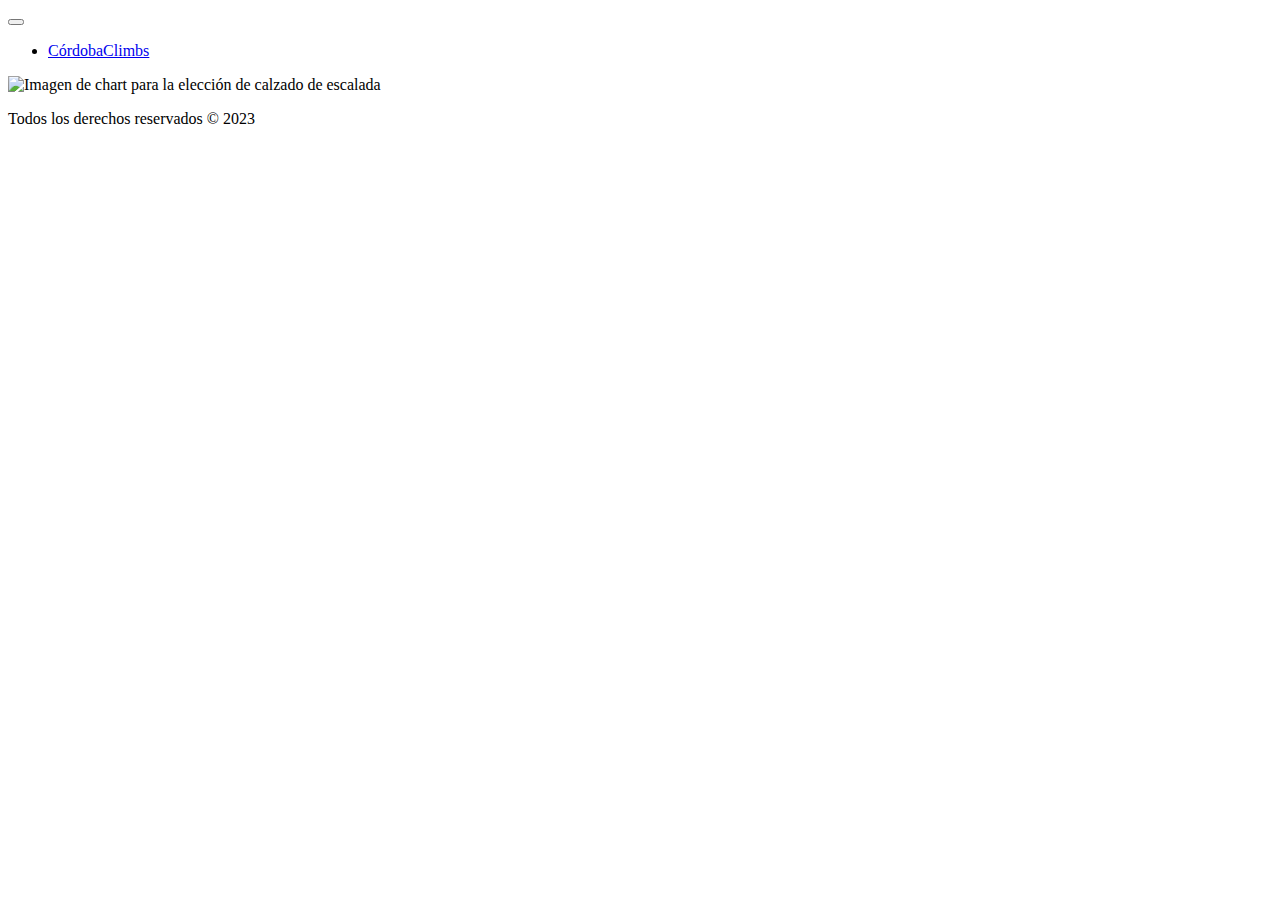
==== pages/eleccion.html @ ee1252d7 "Primer Commit" ====
<!DOCTYPE html>
<html lang="es">
<head>
    <meta charset="UTF-8">
    <meta http-equiv="X-UA-Compatible" content="IE=edge">
    <meta name="viewport" content="width=device-width, initial-scale=1.0">
    <title>CórdobaClimbs</title>
    <meta name="description" content="Sitio web orientado a promover la escalada en Córdoba Argentina">
    <meta name="keywords" content="ESCALADA, DEPORTIVA, CÓRDOBA, DEPORTE, EXTREMO,CLASICA, BOULDER, CBAX">

    <!-- Favicon -->
    <link rel="shortcut icon" href="./images/icons8-bouldering-skin-type-2-96.png" type="image/x-icon">
    
    <!-- Bootstrap CSS -->
    <link href="https://cdn.jsdelivr.net/npm/bootstrap@5.3.0-alpha1/dist/css/bootstrap.min.css" rel="stylesheet" integrity="sha384-GLhlTQ8iRABdZLl6O3oVMWSktQOp6b7In1Zl3/Jr59b6EGGoI1aFkw7cmDA6j6gD" crossorigin="anonymous">

    <!-- AOS -->
    <link href="https://unpkg.com/aos@2.3.1/dist/aos.css" rel="stylesheet">

    <!-- CSS Main -->
    <link rel="stylesheet" href="./css/styles.css">

</head>

<body>
    <header>
        <!-- Navbar -->
        <nav class="navbar navbar-expand-lg bg-body-tertiary">
            <div class="container-fluid">
                <button class="navbar-toggler" type="button" data-bs-toggle="collapse" data-bs-target="#navbarSupportedContent" aria-controls="navbarSupportedContent" aria-expanded="false" aria-label="Toggle navigation">
                    <span class="navbar-toggler-icon"></span>
                </button>
                <div class="collapse navbar-collapse" id="navbarSupportedContent">
                    <ul class="navbar-nav mx-auto mb-2 mb-lg-0">
                        <li class="nav-item">
                            <a class="nav-link active" aria-current="page" href="./index.html">CórdobaClimbs</a>
                        </li>
                    </ul>
                </div>
            </div>
        </nav>
    </header>

    <!-- Banner inicio -->
    <section>
        <div class="contenedor-inicio">
            <div class="contenedor-texto">
                <div id="nombreUsuario">
                
                </div>        
            </div>
            <div class="contenedor-texto">
                <div id="datosUsuario">
                    
                </div>
            </div>
        </div>
        <div class="row">
            <div class="col-md-8 mx-auto">
                <img src="./images/shoes_chart.jpg" class="img-fluid imagen-centrada imagen-esquinas-redondeadas" alt="Imagen de chart para la elección de calzado de escalada">
            </div>
        </div>
        
    </section>

    <!-- Footer -->
    <footer>
        <p>Todos los derechos reservados © 2023</p>
    </footer>

    <!-- Bootstrap JS -->
    <script src="https://cdn.jsdelivr.net/npm/bootstrap@5.3.0-alpha1/dist/js/bootstrap.bundle.min.js" integrity="sha384-w76AqPfDkMBDXo30jS1Sgez6pr3x5MlQ1ZAGC+nuZB+EYdgRZgiwxhTBTkF7CXvN" crossorigin="anonymous"></script>
    
    <!-- Archivo JS -->
    <script src="./js/eleccion.js"></script>
</body>
</html>
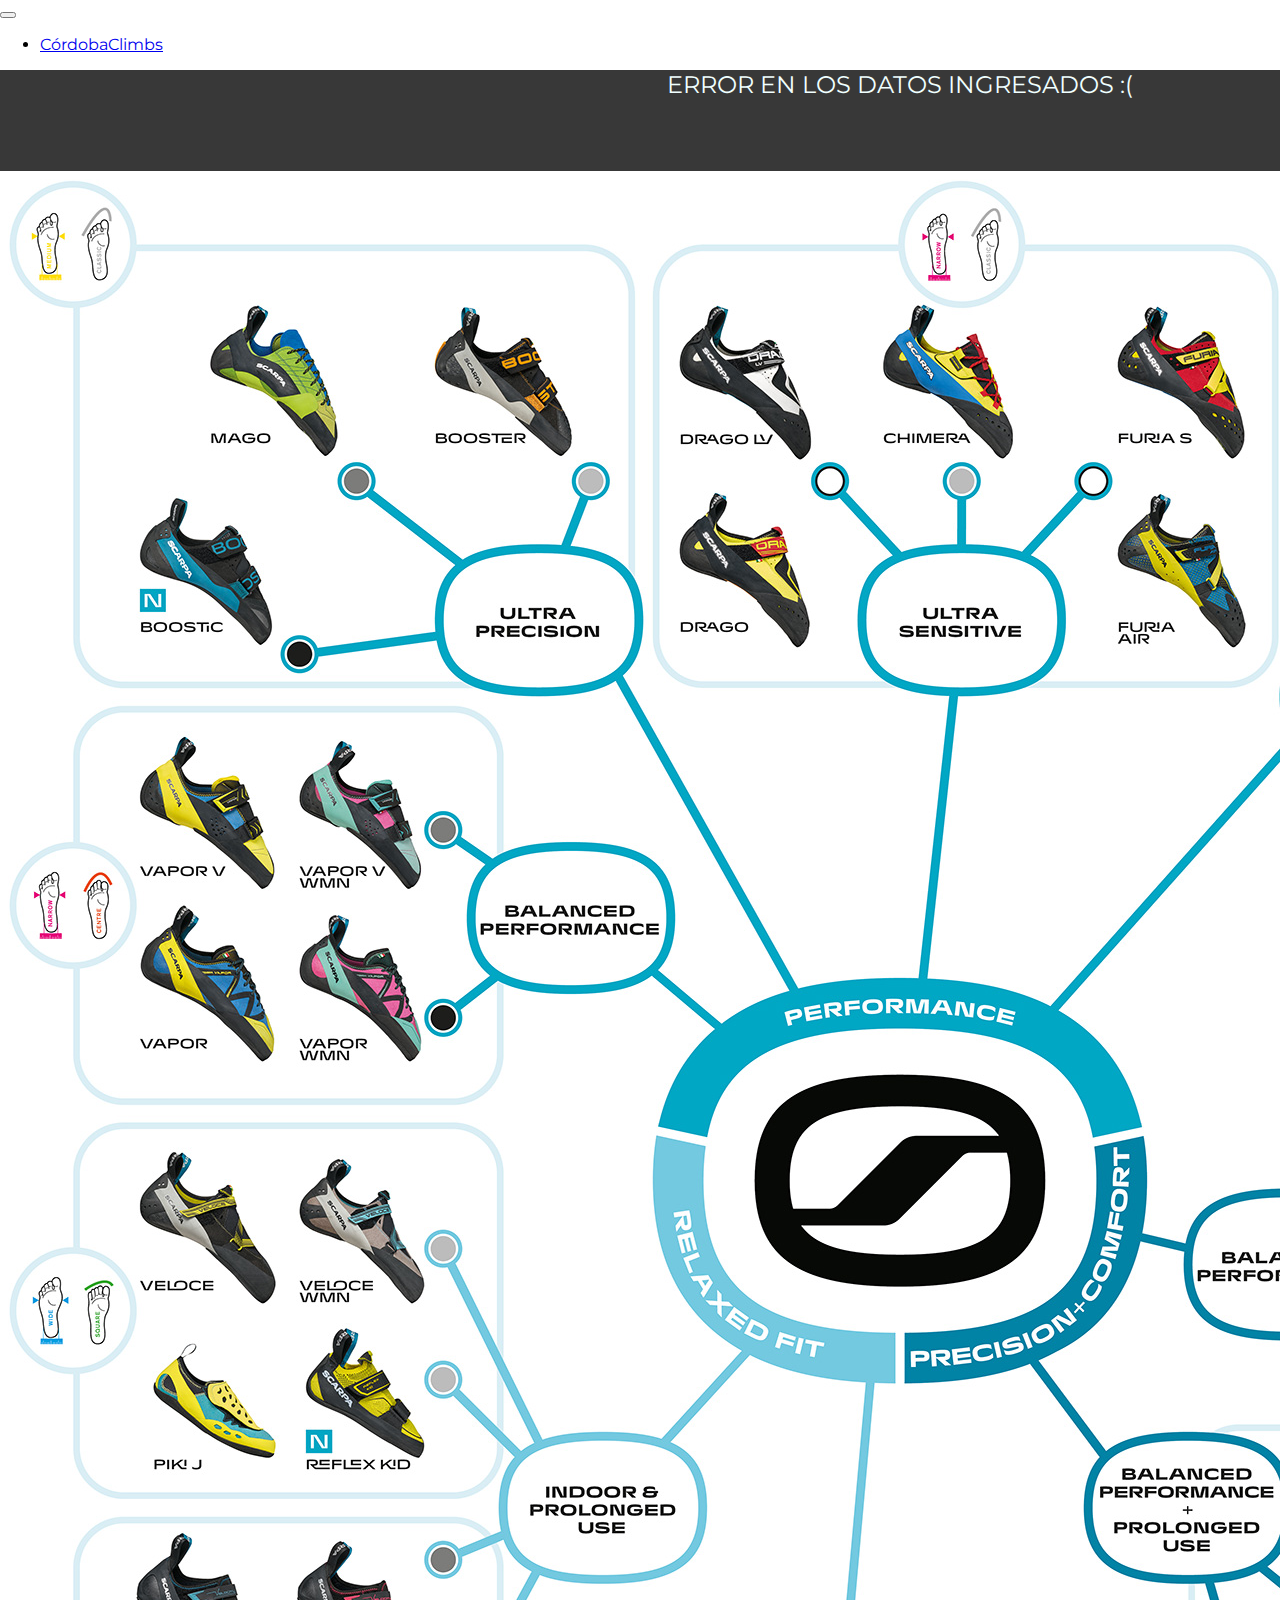
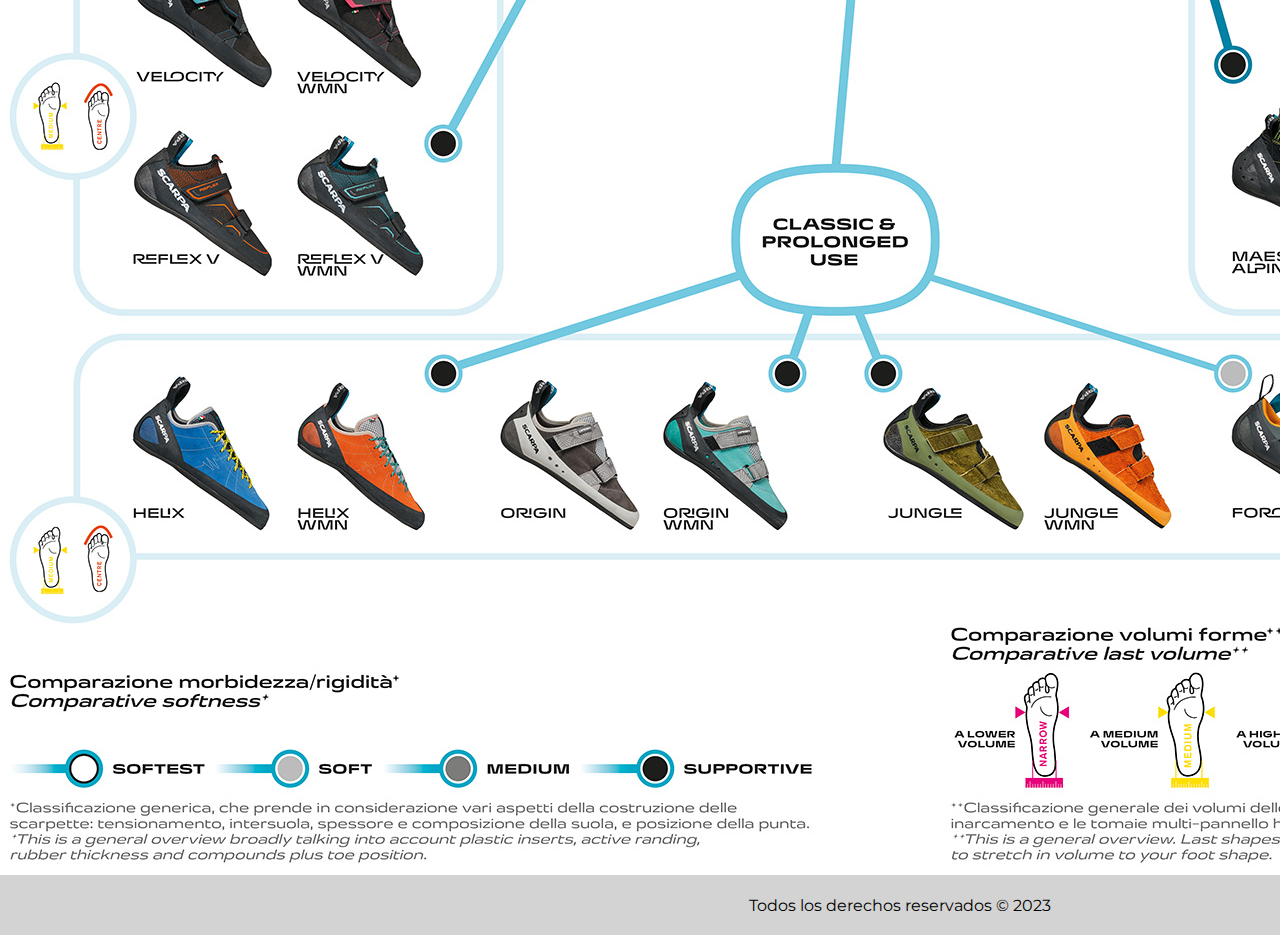
==== commit 0079130b: "Update eleccion.html" ====
--- a/pages/eleccion.html
+++ b/pages/eleccion.html
@@ -18,7 +18,7 @@
     <link href="https://unpkg.com/aos@2.3.1/dist/aos.css" rel="stylesheet">
 
     <!-- CSS Main -->
-    <link rel="stylesheet" href="./css/styles.css">
+    <link rel="stylesheet" href="../css/styles.css">
 
 </head>
 
@@ -33,7 +33,7 @@
                 <div class="collapse navbar-collapse" id="navbarSupportedContent">
                     <ul class="navbar-nav mx-auto mb-2 mb-lg-0">
                         <li class="nav-item">
-                            <a class="nav-link active" aria-current="page" href="./index.html">CórdobaClimbs</a>
+                            <a class="nav-link active" aria-current="page" href="../index.html">CórdobaClimbs</a>
                         </li>
                     </ul>
                 </div>
@@ -57,7 +57,7 @@
         </div>
         <div class="row">
             <div class="col-md-8 mx-auto">
-                <img src="./images/shoes_chart.jpg" class="img-fluid imagen-centrada imagen-esquinas-redondeadas" alt="Imagen de chart para la elección de calzado de escalada">
+                <img src="../images/shoes_chart.jpg" class="img-fluid imagen-centrada imagen-esquinas-redondeadas" alt="Imagen de chart para la elección de calzado de escalada">
             </div>
         </div>
         
@@ -72,6 +72,6 @@
     <script src="https://cdn.jsdelivr.net/npm/bootstrap@5.3.0-alpha1/dist/js/bootstrap.bundle.min.js" integrity="sha384-w76AqPfDkMBDXo30jS1Sgez6pr3x5MlQ1ZAGC+nuZB+EYdgRZgiwxhTBTkF7CXvN" crossorigin="anonymous"></script>
     
     <!-- Archivo JS -->
-    <script src="./js/eleccion.js"></script>
+    <script src="../js/eleccion.js"></script>
 </body>
 </html>--- a/css/styles.css
+++ b/css/styles.css
@@ -0,0 +1,57 @@
+@charset "UTF-8";
+@import url("https://fonts.googleapis.com/css2?family=Montserrat:ital,wght@0,100;0,200;0,300;0,400;0,500;0,600;0,700;0,800;0,900;1,100;1,200;1,300;1,400;1,500;1,600;1,700;1,800;1,900&display=swap");
+/* Estilo para el Body */
+body {
+  margin: 0%;
+  font-family: "Montserrat", sans-serif;
+  display: grid;
+  min-height: 100vh;
+  grid-template-rows: auto 1fr auto;
+  /* Estilo para Index */
+}
+body .contenedor-inicio {
+  text-align: center;
+  background-color: #383838;
+  height: auto;
+}
+body .contenedor-inicio .row {
+  width: 100%;
+}
+body .contenedor-inicio .imagen-centrada {
+  display: block;
+  margin: 2% auto;
+  width: 60%;
+}
+body .contenedor-inicio .imagen-esquinas-redondeadas {
+  border-radius: 10px;
+}
+body .contenedor-inicio .contenedor-texto {
+  font-size: x-large;
+  color: #f0ffff;
+  margin-left: 5%;
+  margin-right: 5%;
+  padding-bottom: 2%;
+}
+
+/* Estilo para el footer */
+footer {
+  display: flex;
+  justify-content: center;
+  align-items: center;
+  background-color: lightgray;
+  height: 60px;
+  width: 100%;
+  /* Estilo para el contenido del footer */
+}
+footer p {
+  margin: 0;
+}
+
+@media screen and (max-width: 768px) {
+  body h1 {
+    font-size: 30px;
+  }
+  body p {
+    font-size: 12px;
+  }
+}
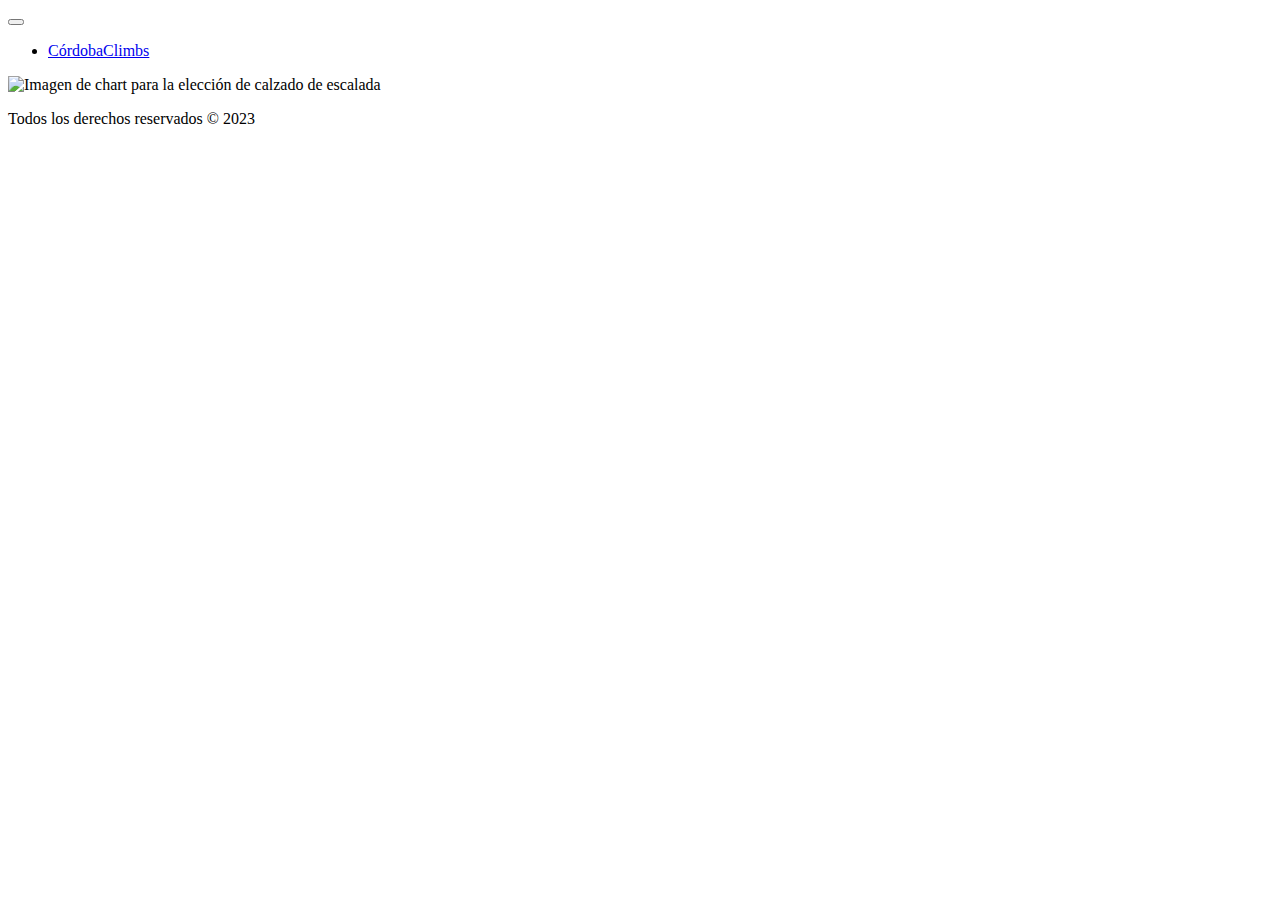
==== commit 56e9699c: "Prueba de rutas" ====
--- a/pages/eleccion.html
+++ b/pages/eleccion.html
@@ -7,6 +7,8 @@
     <title>CórdobaClimbs</title>
     <meta name="description" content="Sitio web orientado a promover la escalada en Córdoba Argentina">
     <meta name="keywords" content="ESCALADA, DEPORTIVA, CÓRDOBA, DEPORTE, EXTREMO,CLASICA, BOULDER, CBAX">
+
+    <base href="/Agustin-Gutierrez/PreEntrega3-GutierrezA/">
 
     <!-- Favicon -->
     <link rel="shortcut icon" href="./images/icons8-bouldering-skin-type-2-96.png" type="image/x-icon">
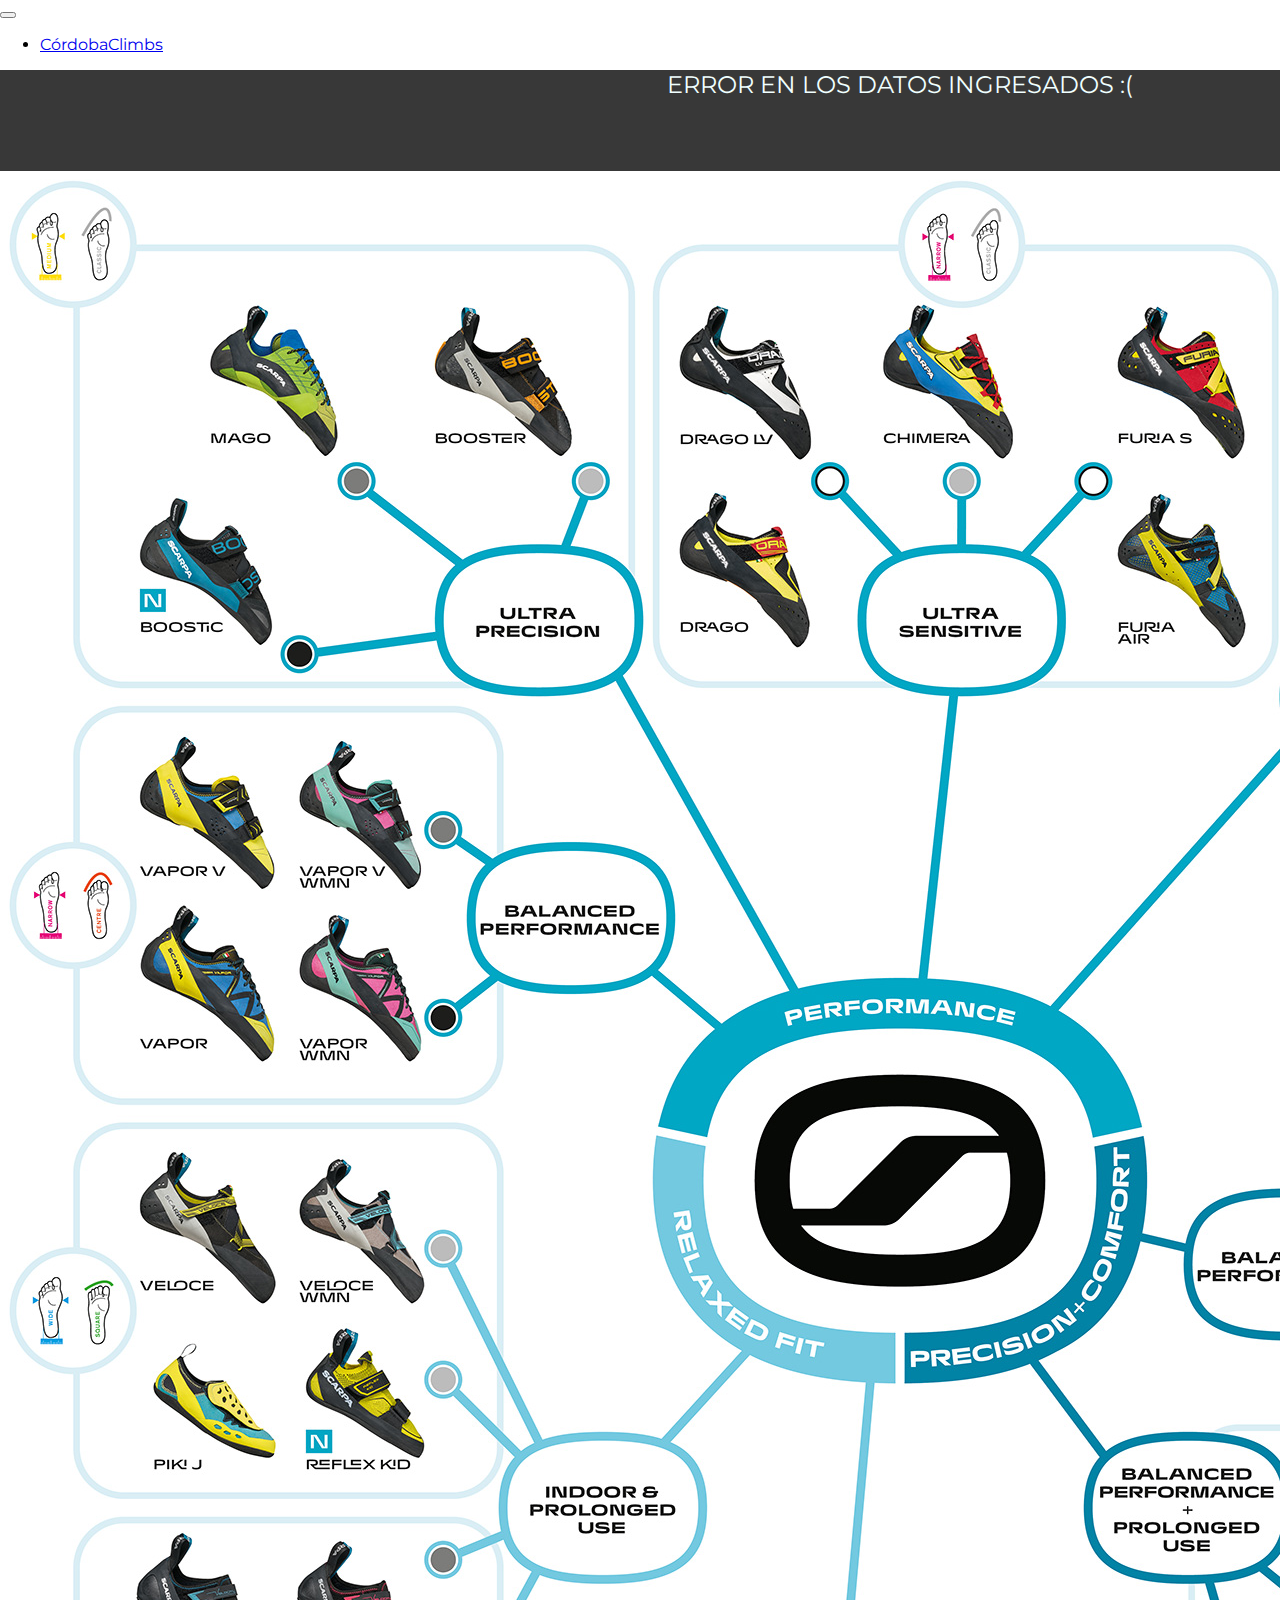
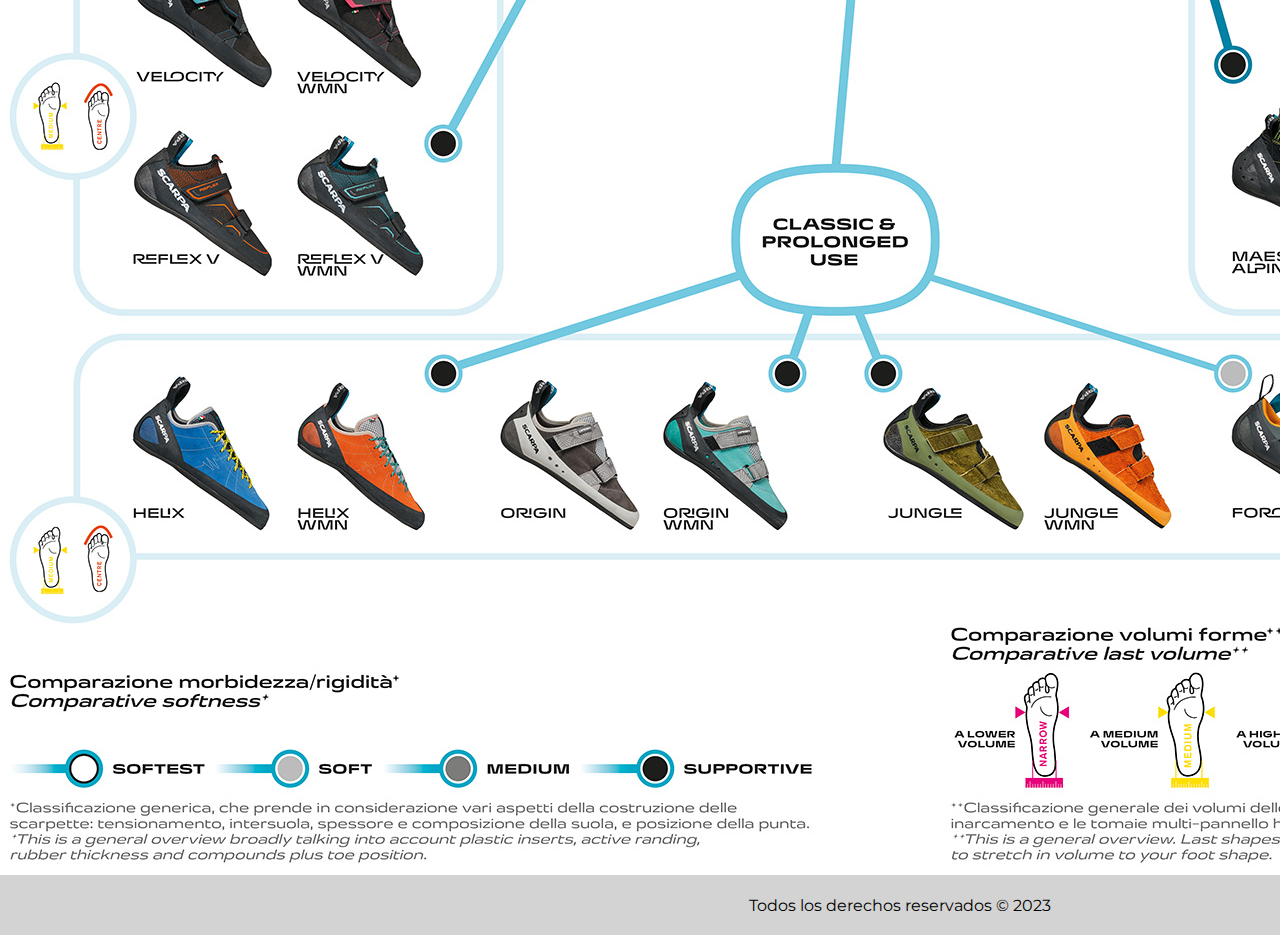
==== commit 010b9ca4: "Correcciones" ====
--- a/pages/eleccion.html
+++ b/pages/eleccion.html
@@ -7,8 +7,6 @@
     <title>CórdobaClimbs</title>
     <meta name="description" content="Sitio web orientado a promover la escalada en Córdoba Argentina">
     <meta name="keywords" content="ESCALADA, DEPORTIVA, CÓRDOBA, DEPORTE, EXTREMO,CLASICA, BOULDER, CBAX">
-
-    <base href="/Agustin-Gutierrez/PreEntrega3-GutierrezA/">
 
     <!-- Favicon -->
     <link rel="shortcut icon" href="./images/icons8-bouldering-skin-type-2-96.png" type="image/x-icon">
